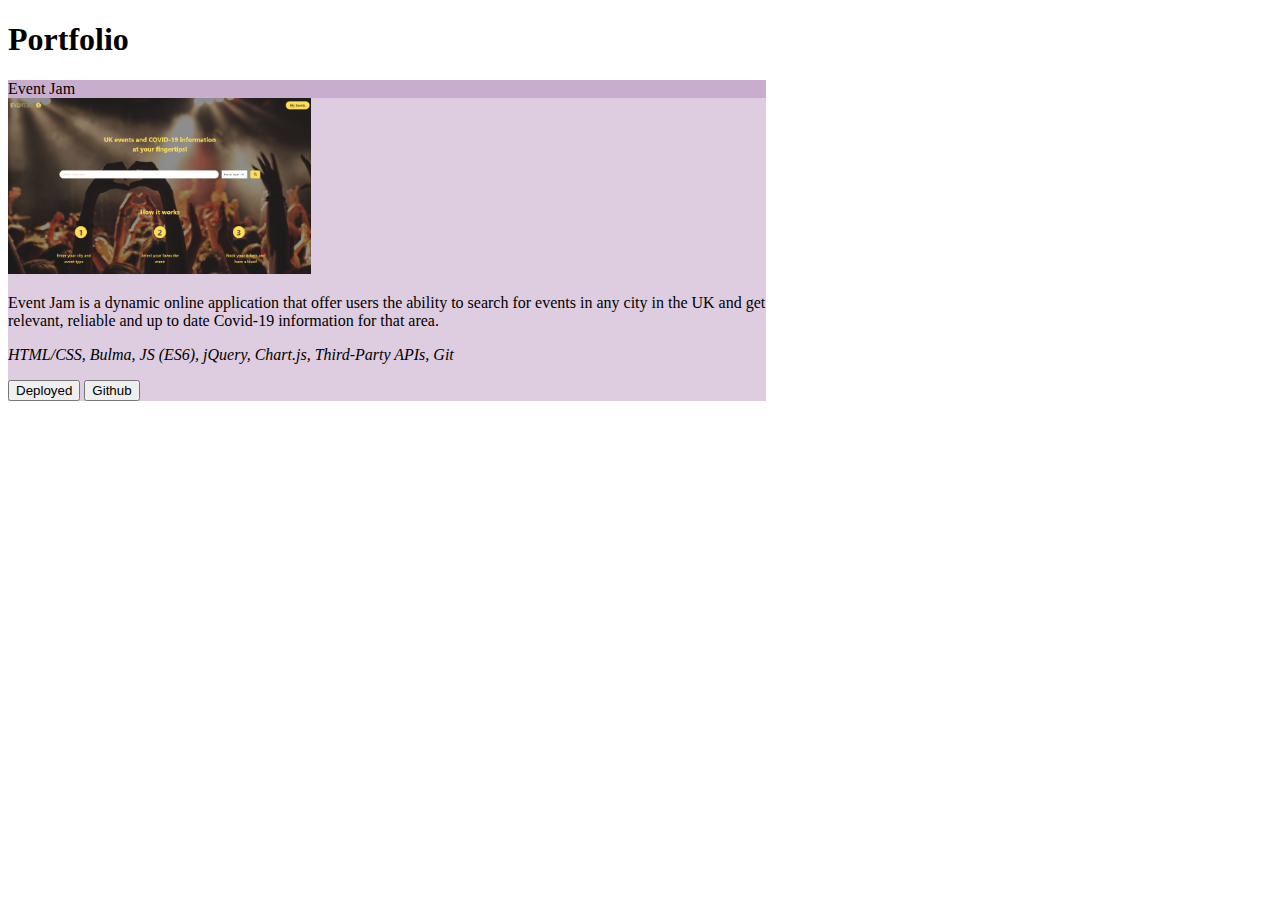
==== template.html @ 9f397ca3 "added template file to restyle portfolio cards" ====
<!DOCTYPE html>
<html lang="en">
  <head>
    <meta charset="UTF-8" />
    <meta http-equiv="X-UA-Compatible" content="IE=edge" />
    <meta name="viewport" content="width=device-width, initial-scale=1.0" />
    <title>Document</title>
    <link
      href="https://cdn.jsdelivr.net/npm/bootstrap@5.0.0-beta3/dist/css/bootstrap.min.css"
      rel="stylesheet"
      integrity="sha384-eOJMYsd53ii+scO/bJGFsiCZc+5NDVN2yr8+0RDqr0Ql0h+rP48ckxlpbzKgwra6"
      crossorigin="anonymous"
    />
    <link rel="stylesheet" type="text/css" href="./assets/css/style.css" />
  </head>
  <body>
    <div class="row my-4 text-center">
      <h1 class="">Portfolio</h1>
    </div>

    <div class="card text-center my-4 mx-auto shadow-lg portfolio-card">
      <div class="card-header">Event Jam</div>
      <div class="card-body">
        <div class="mb-2 control-image-size">
          <img
            src="./assets/images/portfolio/event-jam.png"
            alt="Event Jam landing page."
            class="portfolio-img"
          />
        </div>
        <p class="card-text">
          Event Jam is a dynamic online application that offer users the ability
          to search for events in any city in the UK and get relevant, reliable
          and up to date Covid-19 information for that area.
        </p>
        <p>
          <i
            >HTML/CSS, Bulma, JS (ES6), jQuery, Chart.js, Third-Party APIs,
            Git</i
          >
        </p>
        <div>
          <a href="https://soumeyah.github.io/event-jam/" target="_blank">
            <button type="button" class="btn btn-light mx-3 my-1">
              Deployed
            </button>
          </a>
          <a href="https://github.com/SoumeyaH/event-jam" target="_blank">
            <button type="button" class="btn btn-light mx-3 my-1">
              Github
            </button>
          </a>
        </div>
      </div>
    </div>

    <script
      src="https://cdn.jsdelivr.net/npm/bootstrap@5.0.0-beta3/dist/js/bootstrap.bundle.min.js"
      integrity="sha384-JEW9xMcG8R+pH31jmWH6WWP0WintQrMb4s7ZOdauHnUtxwoG2vI5DkLtS3qm9Ekf"
      crossorigin="anonymous"
    ></script>
    <script
      src="https://cdnjs.cloudflare.com/ajax/libs/jquery/3.6.0/jquery.min.js"
      integrity="sha512-894YE6QWD5I59HgZOGReFYm4dnWc1Qt5NtvYSaNcOP+u1T9qYdvdihz0PPSiiqn/+/3e7Jo4EaG7TubfWGUrMQ=="
      crossorigin="anonymous"
    ></script>
  </body>
</html>
---- assets/css/style.css ----
header {
  position: sticky;
}

li {
  max-width: fit-content;
}
a {
  text-decoration: none;
}
a:hover {
  cursor: pointer;
}

.hero {
  background-image: linear-gradient(
      to bottom,
      rgba(0, 0, 0, 0.1),
      rgba(0, 0, 0, 0.3)
    ),
    url(../images/hero.jpg);
  background-size: cover;
  background-position: center;
  background-repeat: no-repeat;
  height: 100vh;
}

.background-colour {
  background-color: #caa8b955;
}

/* landing Page */
.logo-image {
  border-radius: 100%;
  height: 2rem;
  width: 2rem;
  margin: 1rem;
}

/* About Me Section*/

.tech-icons-container {
  margin: auto;
  display: flex;
  flex-wrap: wrap;
  justify-content: center;
}

.tech-icon-container {
  max-width: fit-content;
}

.tech-logo-image {
  border-radius: 100%;
  width: 4rem;
  margin: 1rem;
}

/* Portfolio Section */
.portfolio-card {
  max-width: 60%;
  background-color: #c9adcf9d;
}

.card-header {
  background-color: #c9adcf;
}

.portfolio-img {
  max-width: 40%;
}
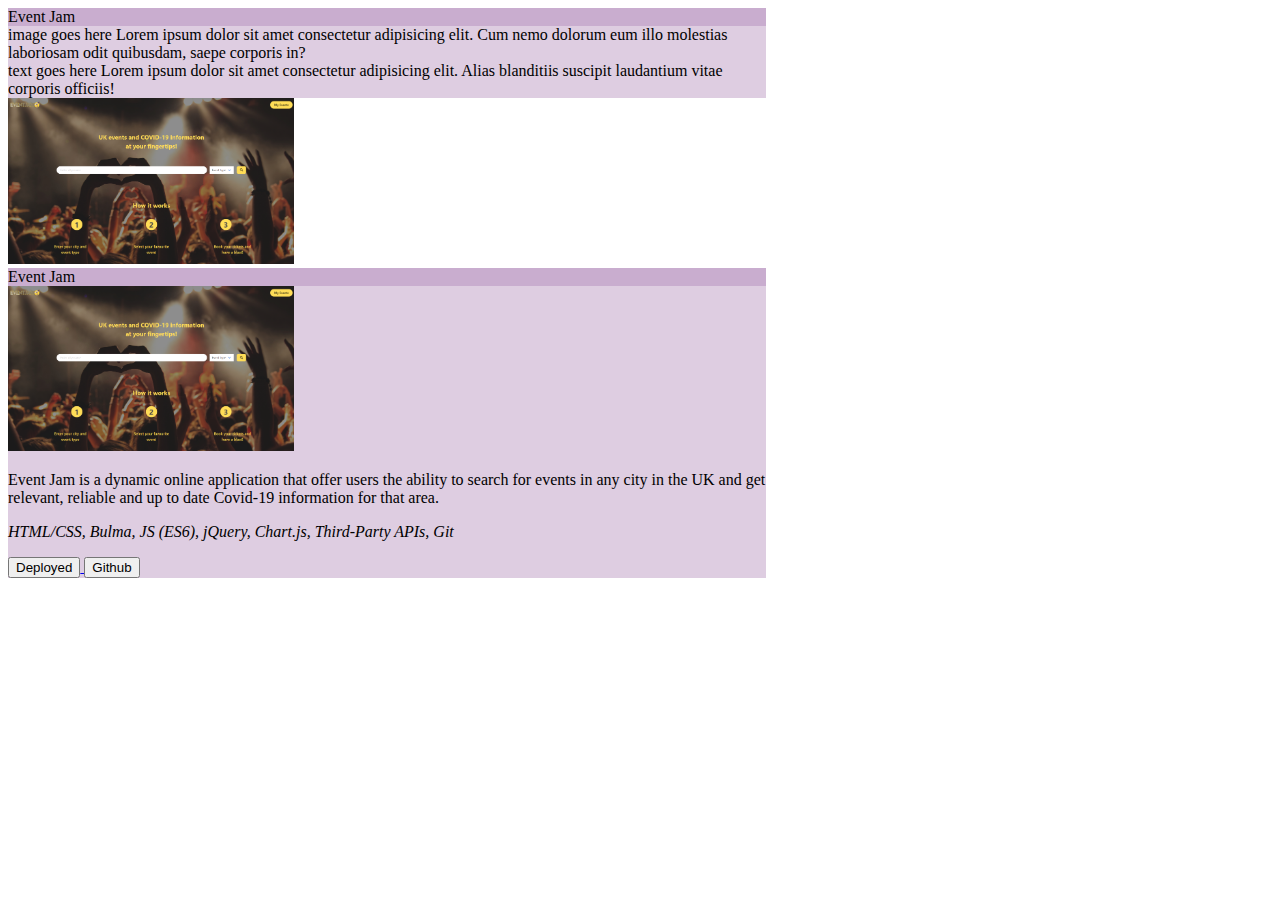
==== commit 2622a219: "added videos to use in portfolio cards" ====
--- a/template.html
+++ b/template.html
@@ -11,11 +11,35 @@
       integrity="sha384-eOJMYsd53ii+scO/bJGFsiCZc+5NDVN2yr8+0RDqr0Ql0h+rP48ckxlpbzKgwra6"
       crossorigin="anonymous"
     />
-    <link rel="stylesheet" type="text/css" href="./assets/css/style.css" />
+    <!-- <link rel="stylesheet" type="text/css" href="./assets/css/style.css" /> -->
+    <link
+      rel="stylesheet"
+      type="text/css"
+      href="./assets/css/styling-portfolio-card.css"
+    />
   </head>
   <body>
-    <div class="row my-4 text-center">
-      <h1 class="">Portfolio</h1>
+    <div class="card text-center my-4 mx-auto shadow-lg portfolio-card">
+      <div class="card-header">Event Jam</div>
+      <div class="card-body d-flex flew-wrap">
+        <div class="m-2 border">
+          image goes here Lorem ipsum dolor sit amet consectetur adipisicing
+          elit. Cum nemo dolorum eum illo molestias laboriosam odit quibusdam,
+          saepe corporis in?
+        </div>
+        <div class="m-2 border">
+          text goes here Lorem ipsum dolor sit amet consectetur adipisicing
+          elit. Alias blanditiis suscipit laudantium vitae corporis officiis!
+        </div>
+      </div>
+    </div>
+
+    <div class="mb-2 control-image-size">
+      <img
+        src="./assets/images/portfolio/event-jam.png"
+        alt="Event Jam landing page."
+        class="portfolio-img"
+      />
     </div>
 
     <div class="card text-center my-4 mx-auto shadow-lg portfolio-card">
--- a/assets/css/styling-portfolio-card.css
+++ b/assets/css/styling-portfolio-card.css
@@ -0,0 +1,15 @@
+.portfolio-card {
+  max-width: 60%;
+  background-color: #c9adcf9d;
+}
+
+.card-header {
+  background-color: #c9adcf;
+}
+
+.portfolio-img {
+  /* max-width: 40%; */
+
+  max-width: 286px;
+  max-height: 429px;
+}
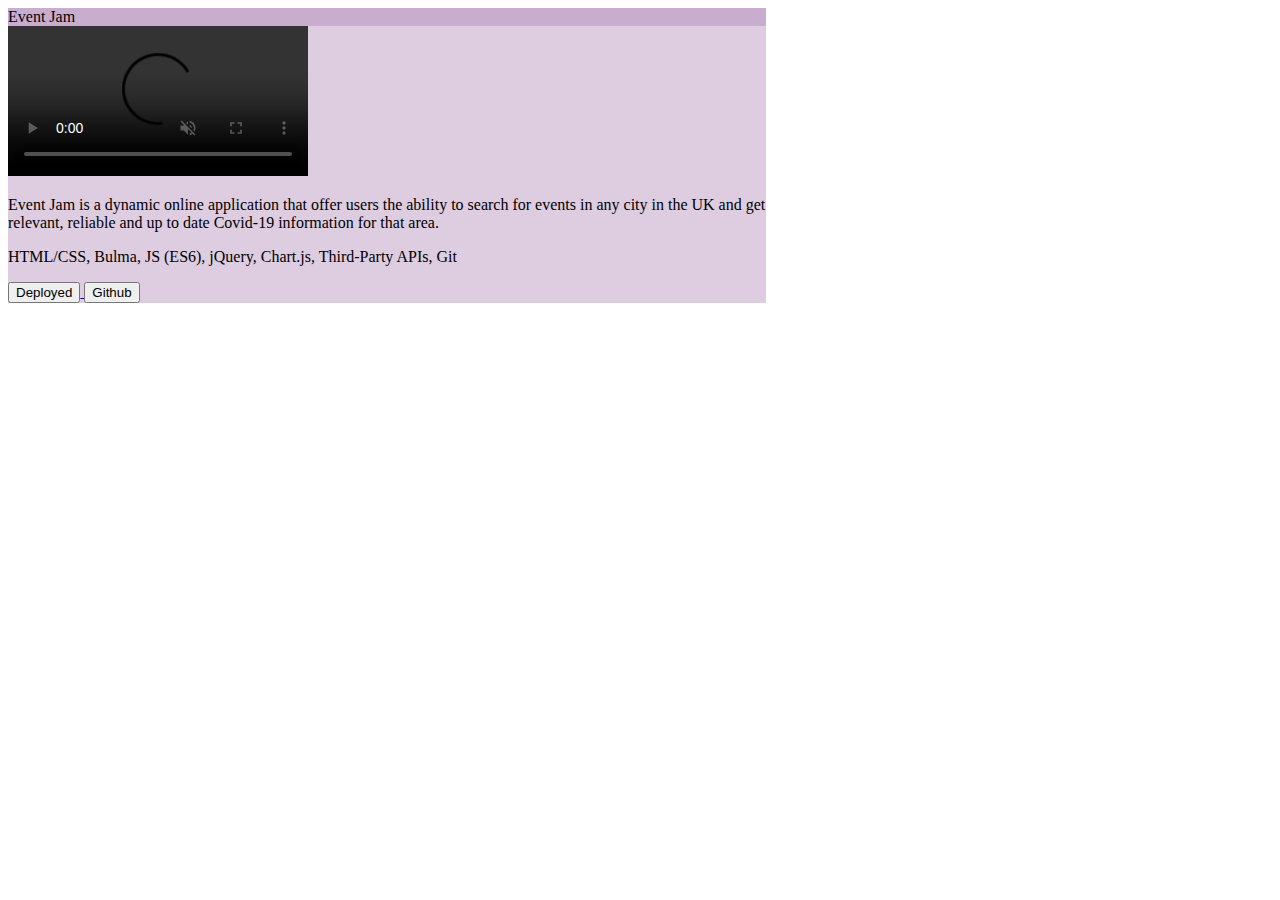
==== commit 2bad309c: "replaced screenshot with video" ====
--- a/template.html
+++ b/template.html
@@ -21,47 +21,18 @@
   <body>
     <div class="card text-center my-4 mx-auto shadow-lg portfolio-card">
       <div class="card-header">Event Jam</div>
-      <div class="card-body d-flex flew-wrap">
-        <div class="m-2 border">
-          image goes here Lorem ipsum dolor sit amet consectetur adipisicing
-          elit. Cum nemo dolorum eum illo molestias laboriosam odit quibusdam,
-          saepe corporis in?
-        </div>
-        <div class="m-2 border">
-          text goes here Lorem ipsum dolor sit amet consectetur adipisicing
-          elit. Alias blanditiis suscipit laudantium vitae corporis officiis!
-        </div>
-      </div>
-    </div>
-
-    <div class="mb-2 control-image-size">
-      <img
-        src="./assets/images/portfolio/event-jam.png"
-        alt="Event Jam landing page."
-        class="portfolio-img"
-      />
-    </div>
-
-    <div class="card text-center my-4 mx-auto shadow-lg portfolio-card">
-      <div class="card-header">Event Jam</div>
       <div class="card-body">
-        <div class="mb-2 control-image-size">
-          <img
-            src="./assets/images/portfolio/event-jam.png"
-            alt="Event Jam landing page."
-            class="portfolio-img"
-          />
-        </div>
-        <p class="card-text">
+        <video controls autoplay muted class="card-img-top project-img">
+          <source src="assets/videos/event-jam.webm" type="video" />
+          Your browser does not support the video tag.
+        </video>
+        <p class="m-2">
           Event Jam is a dynamic online application that offer users the ability
           to search for events in any city in the UK and get relevant, reliable
           and up to date Covid-19 information for that area.
         </p>
-        <p>
-          <i
-            >HTML/CSS, Bulma, JS (ES6), jQuery, Chart.js, Third-Party APIs,
-            Git</i
-          >
+        <p class="m-2">
+          HTML/CSS, Bulma, JS (ES6), jQuery, Chart.js, Third-Party APIs, Git
         </p>
         <div>
           <a href="https://soumeyah.github.io/event-jam/" target="_blank">
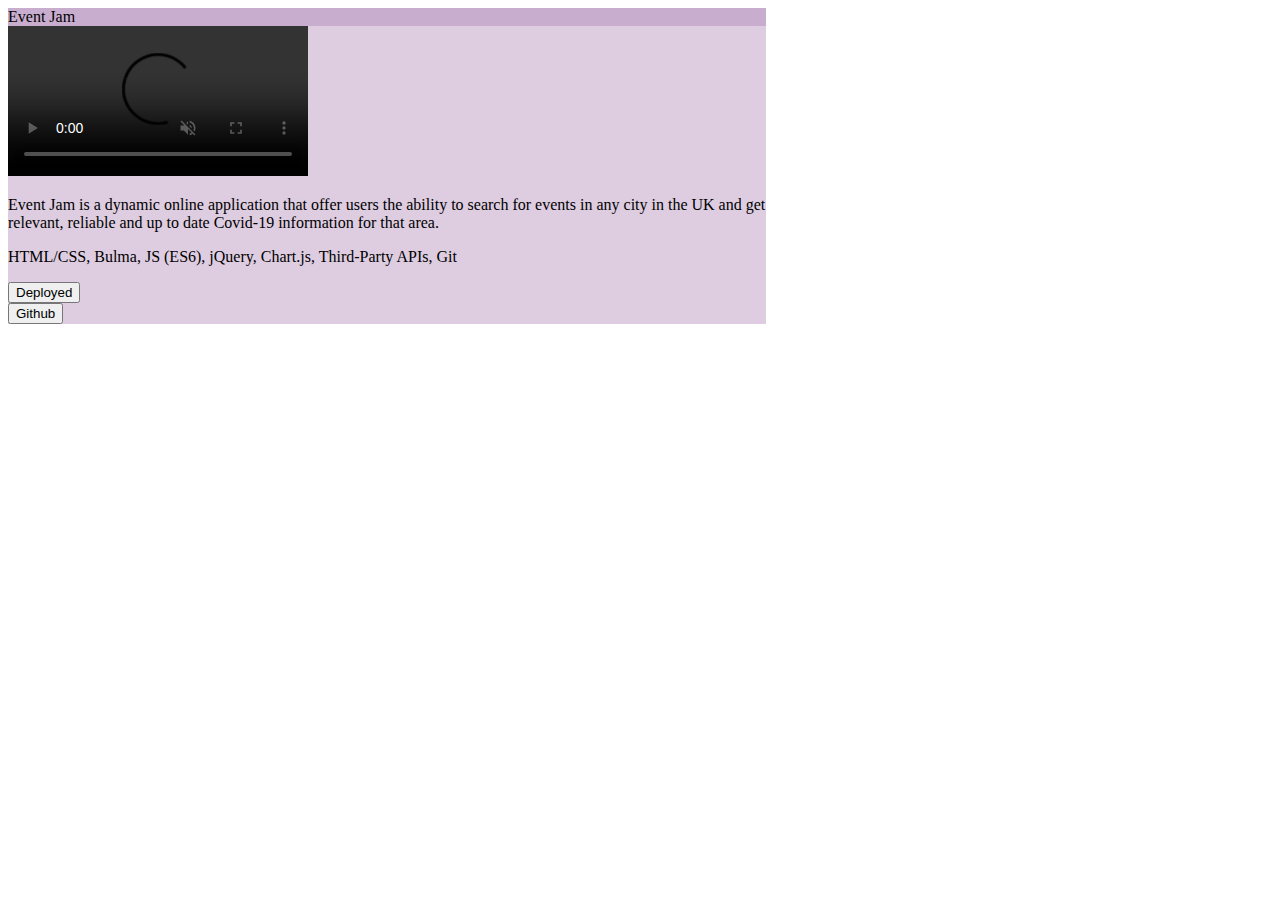
==== commit a16da8a7: "converted videos to mp4, removed link line between buttons" ====
--- a/template.html
+++ b/template.html
@@ -23,7 +23,7 @@
       <div class="card-header">Event Jam</div>
       <div class="card-body">
         <video controls autoplay muted class="card-img-top project-img">
-          <source src="assets/videos/event-jam.webm" type="video" />
+          <source src="" type="video/mp4" />
           Your browser does not support the video tag.
         </video>
         <p class="m-2">
@@ -34,17 +34,21 @@
         <p class="m-2">
           HTML/CSS, Bulma, JS (ES6), jQuery, Chart.js, Third-Party APIs, Git
         </p>
-        <div>
-          <a href="https://soumeyah.github.io/event-jam/" target="_blank">
-            <button type="button" class="btn btn-light mx-3 my-1">
-              Deployed
-            </button>
-          </a>
-          <a href="https://github.com/SoumeyaH/event-jam" target="_blank">
-            <button type="button" class="btn btn-light mx-3 my-1">
-              Github
-            </button>
-          </a>
+        <div class="d-flex flex-wrap justify-content-center">
+          <div>
+            <a href="https://soumeyah.github.io/event-jam/" target="_blank">
+              <button type="button" class="btn btn-light mx-3 my-1">
+                Deployed
+              </button>
+            </a>
+          </div>
+          <div>
+            <a href="https://github.com/SoumeyaH/event-jam" target="_blank">
+              <button type="button" class="btn btn-light mx-3 my-1">
+                Github
+              </button>
+            </a>
+          </div>
         </div>
       </div>
     </div>
--- a/assets/css/styling-portfolio-card.css
+++ b/assets/css/styling-portfolio-card.css
@@ -6,10 +6,3 @@
 .card-header {
   background-color: #c9adcf;
 }
-
-.portfolio-img {
-  /* max-width: 40%; */
-
-  max-width: 286px;
-  max-height: 429px;
-}
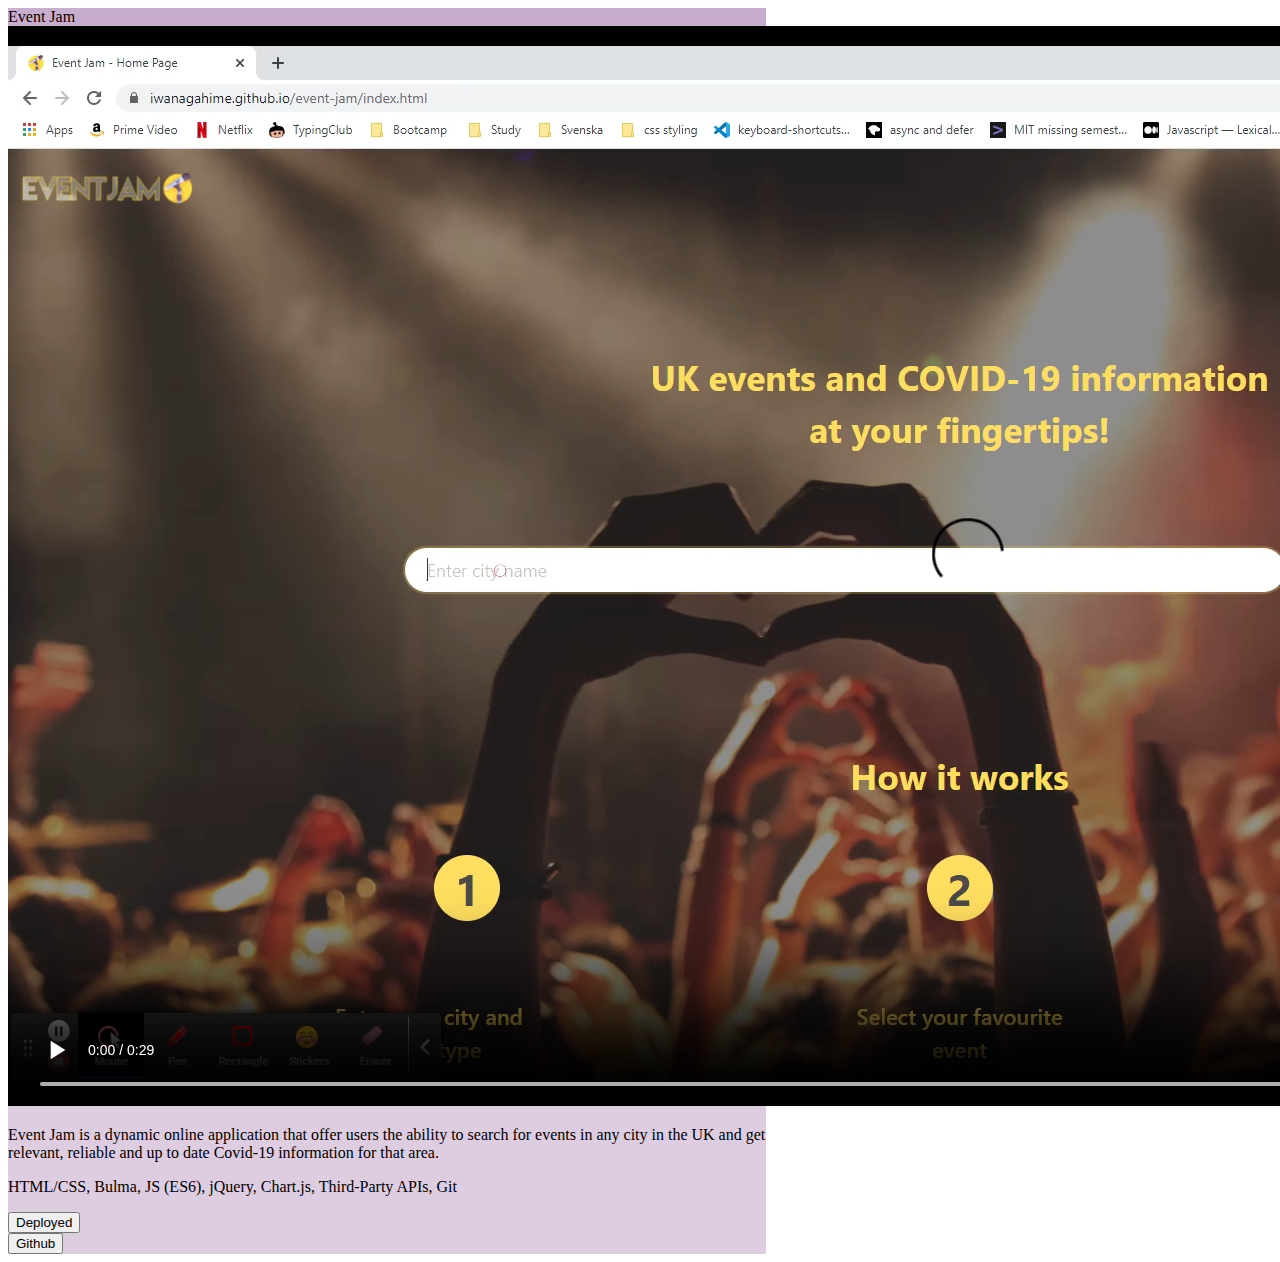
==== commit 41f64398: "add video to src, removed autoplay" ====
--- a/template.html
+++ b/template.html
@@ -22,8 +22,8 @@
     <div class="card text-center my-4 mx-auto shadow-lg portfolio-card">
       <div class="card-header">Event Jam</div>
       <div class="card-body">
-        <video controls autoplay muted class="card-img-top project-img">
-          <source src="" type="video/mp4" />
+        <video controls muted class="card-img-top project-img">
+          <source src="./assets/videos/event-jam.mp4" type="video/mp4" />
           Your browser does not support the video tag.
         </video>
         <p class="m-2">
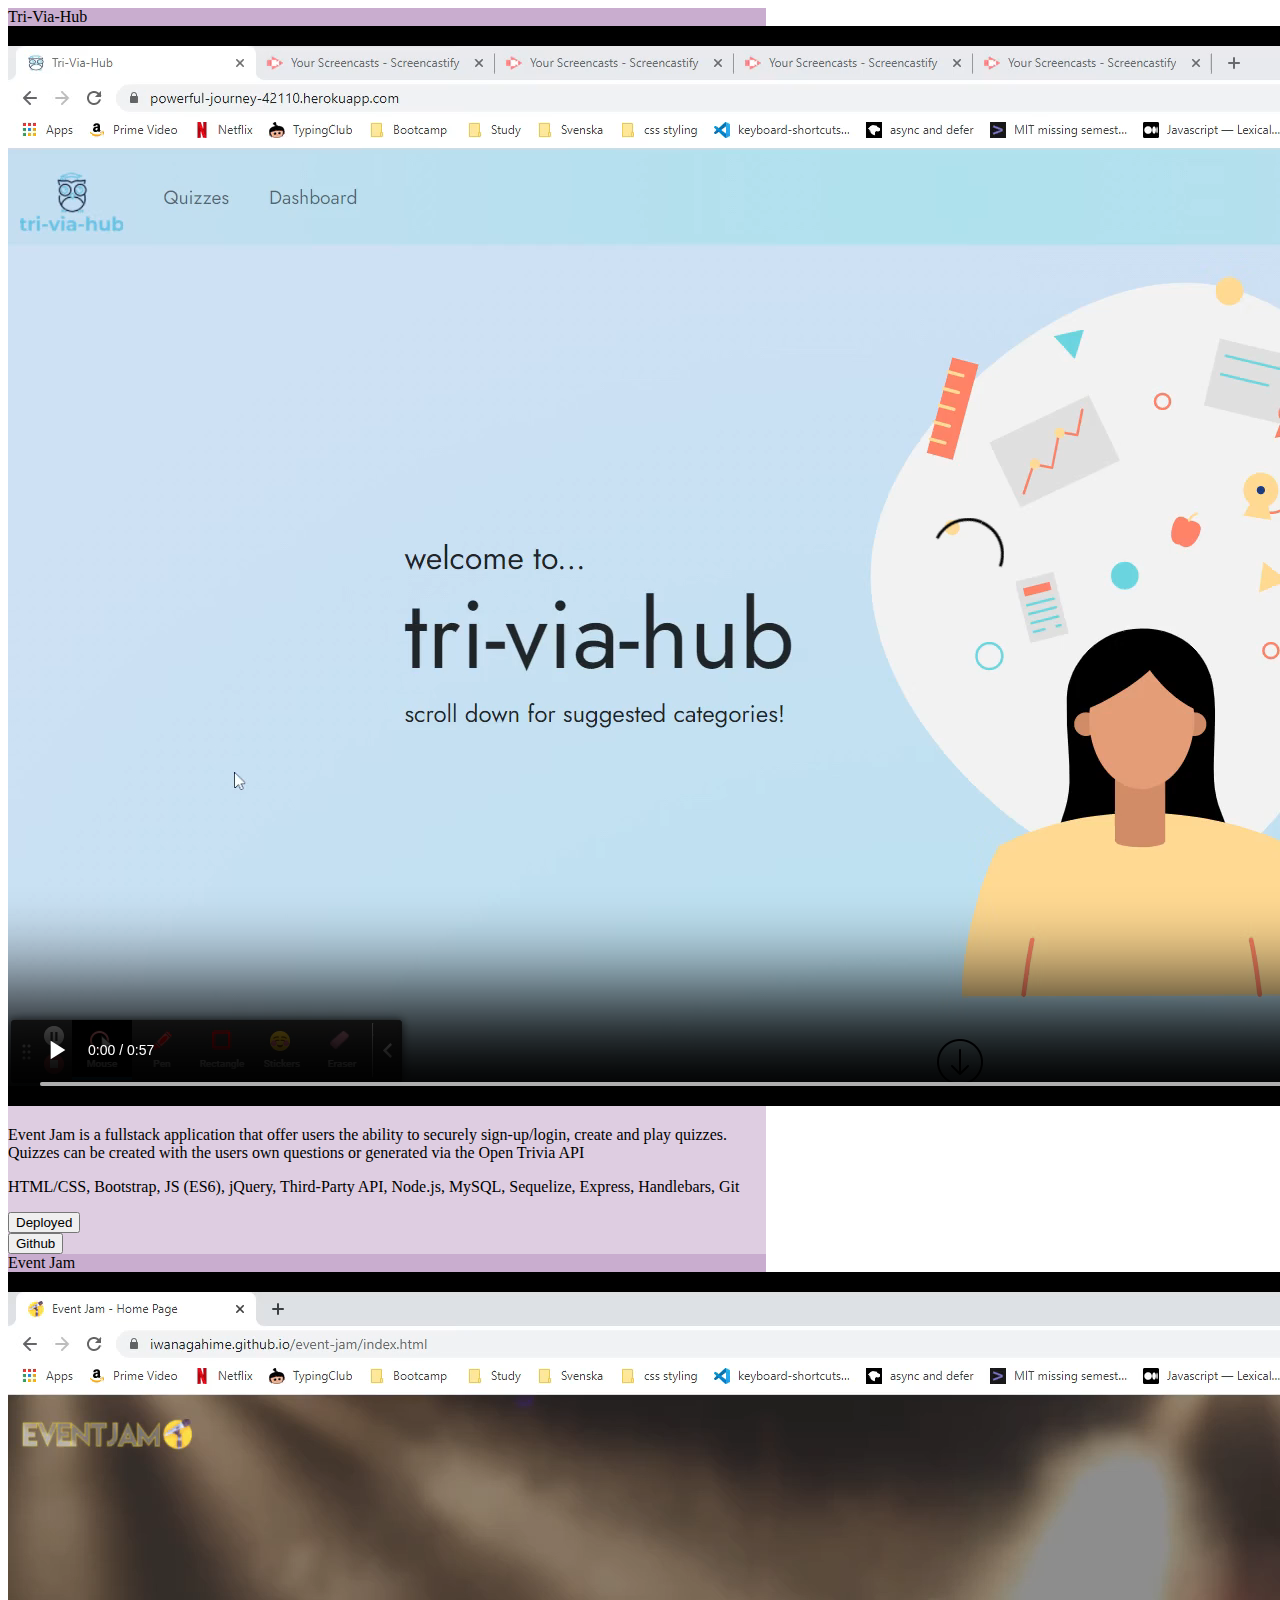
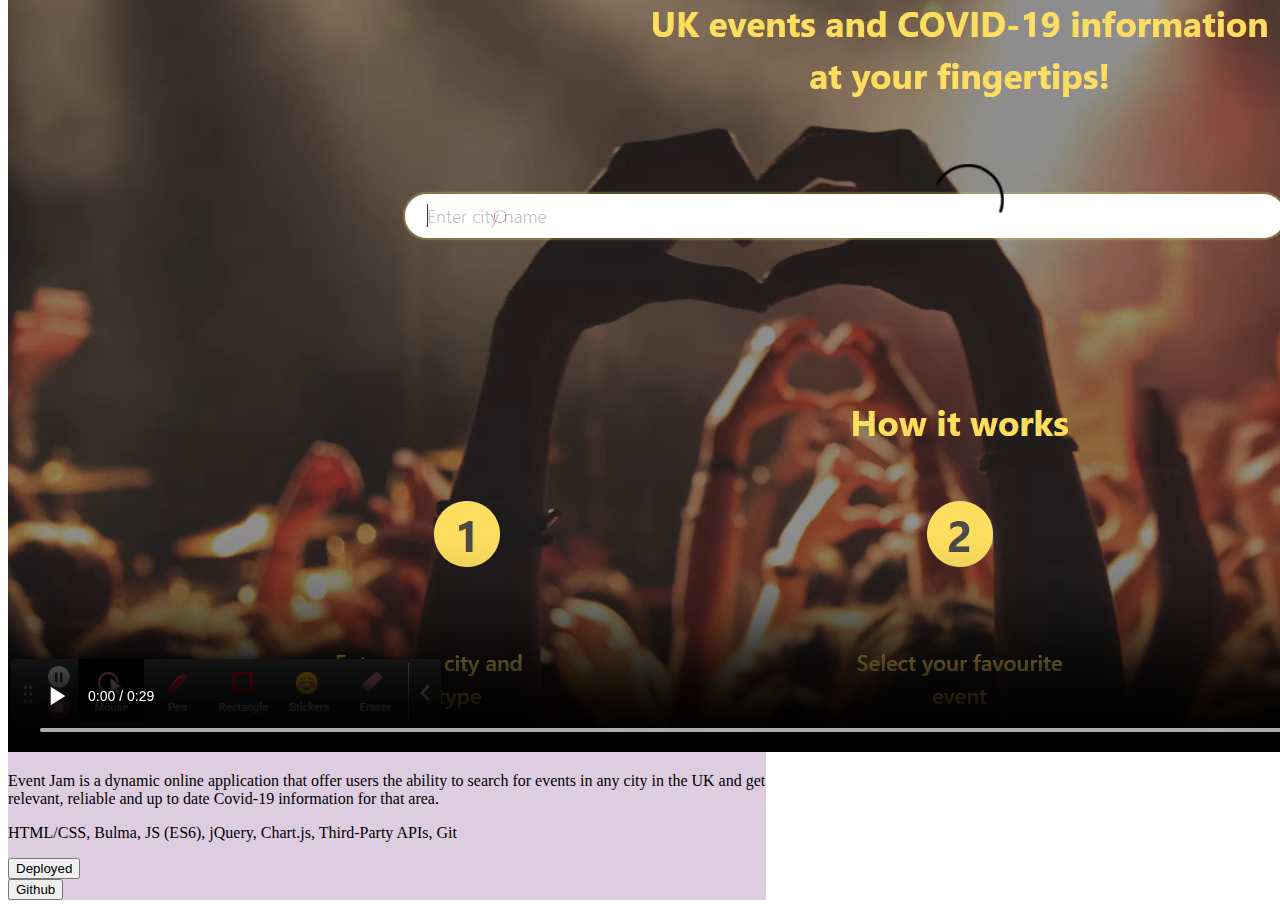
==== commit 6871e997: "render porfolio cards from js" ====
--- a/template.html
+++ b/template.html
@@ -20,6 +20,42 @@
   </head>
   <body>
     <div class="card text-center my-4 mx-auto shadow-lg portfolio-card">
+      <div class="card-header">Tri-Via-Hub</div>
+      <div class="card-body">
+        <video controls muted class="card-img-top project-img">
+          <source src="./assets/videos/tri-via-hub.mp4" type="video/mp4" />
+          Your browser does not support the video tag.
+        </video>
+        <p class="m-2">
+          Event Jam is a fullstack application that offer users the ability to
+          securely sign-up/login, create and play quizzes. Quizzes can be
+          created with the users own questions or generated via the Open Trivia
+          API
+        </p>
+        <p class="m-2 fst-italic text-muted">
+          HTML/CSS, Bootstrap, JS (ES6), jQuery, Third-Party API, Node.js,
+          MySQL, Sequelize, Express, Handlebars, Git
+        </p>
+        <div class="d-flex flex-wrap justify-content-center">
+          <div>
+            <a href="https://soumeyah.github.io/event-jam/" target="_blank">
+              <button type="button" class="btn btn-light mx-3 my-1">
+                Deployed
+              </button>
+            </a>
+          </div>
+          <div>
+            <a href="https://github.com/SoumeyaH/event-jam" target="_blank">
+              <button type="button" class="btn btn-light mx-3 my-1">
+                Github
+              </button>
+            </a>
+          </div>
+        </div>
+      </div>
+    </div>
+
+    <div class="card text-center my-4 mx-auto shadow-lg portfolio-card">
       <div class="card-header">Event Jam</div>
       <div class="card-body">
         <video controls muted class="card-img-top project-img">
@@ -31,7 +67,7 @@
           to search for events in any city in the UK and get relevant, reliable
           and up to date Covid-19 information for that area.
         </p>
-        <p class="m-2">
+        <p class="m-2 fst-italic text-muted">
           HTML/CSS, Bulma, JS (ES6), jQuery, Chart.js, Third-Party APIs, Git
         </p>
         <div class="d-flex flex-wrap justify-content-center">
